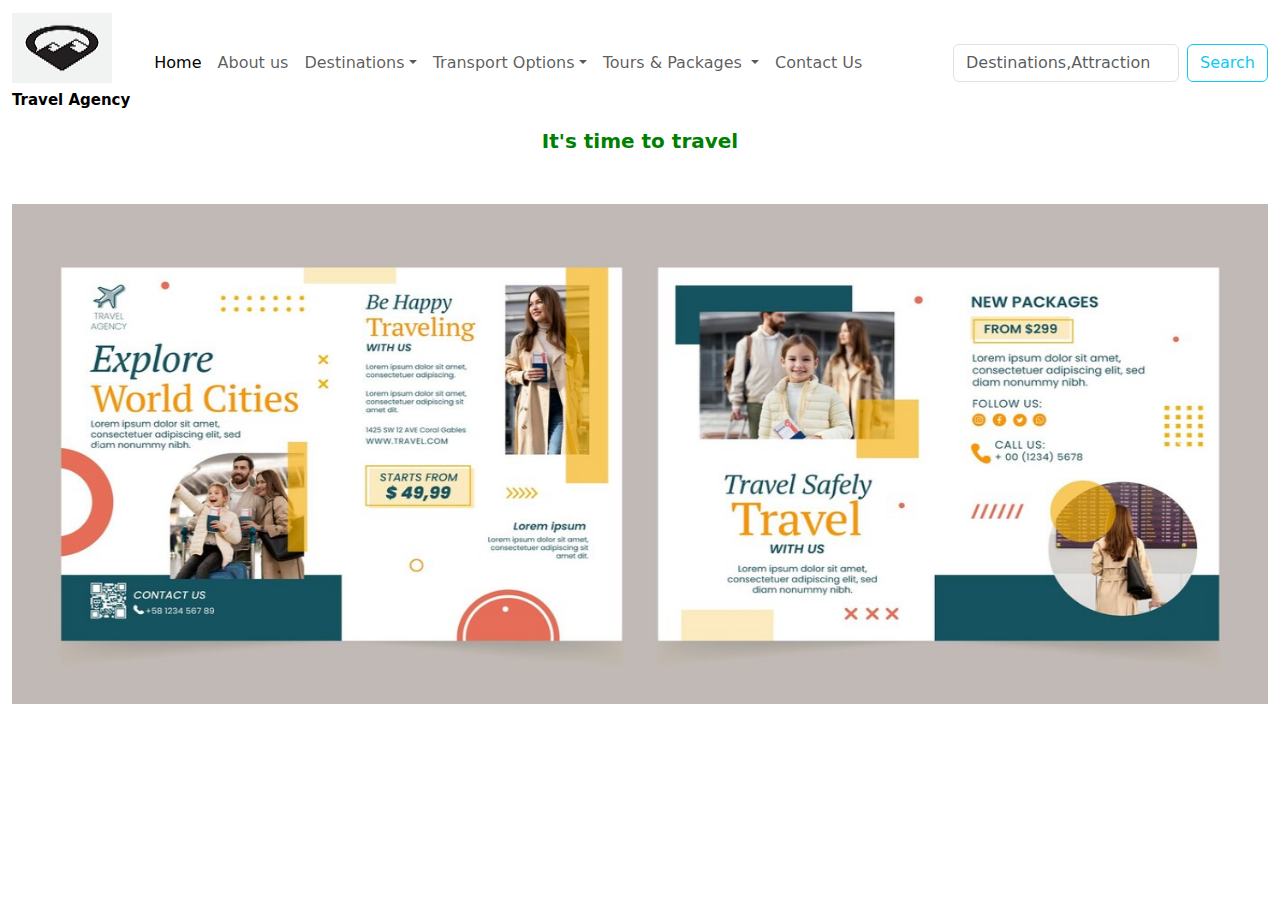
==== index.html @ bbbc5ca2 "class 17" ====
<!DOCTYPE html>
<html lang="en">
<head>
    <meta charset="UTF-8">
    <meta name="viewport" content="width=device-width, initial-scale=1.0">
    <title>bootstrap navbar</title>
    <link href="https://cdn.jsdelivr.net/npm/bootstrap@5.3.3/dist/css/bootstrap.min.css" rel="stylesheet">
    <style>
      
        .nav-link:hover{
          background-color: rgb(149, 204, 225);
         border-radius: 2rem;
        }
     
        
    </style>
</head>
<body>


    <nav class="navbar navbar-expand-lg bg-body-terotory">
        <div class="container-fluid">

                 <!-- logo -->
          <a class="navbar-brand" href="#"><img src="img/travel.jpeg " ><br><b style="font-size: 15px; ">Travel Agency</b></a> 
          

                   <!-- toggle button -->
          <button class="navbar-toggler" type="button" data-bs-toggle="collapse" data-bs-target="#navbarSupportedContent" aria-controls="navbarSupportedContent" aria-expanded="false" aria-label="Toggle navigation">
            <span class="navbar-toggler-icon"></span>
          </button>

         
                  <!-- menubar -->
          <div class="collapse navbar-collapse" id="navbarSupportedContent">


            <ul class="navbar-nav me-auto mb-2 mb-lg-0">
              <li class="nav-item">
                <a class="nav-link active" aria-current="page" href="#">Home</a>
              </li>
              <li class="nav-item">
                <a class="nav-link" href="#">About us</a>
              </li>
 
                      <!-- dropdown 1 -->
              <li class="nav-item dropdown">
              <a class="nav-link dropdown-toggle" href="#" role="button" data-bs-toggle="dropdown" aria-expanded="false">Destinations</a>

              <ul class="dropdown-menu">
               <li><a class="dropdown-item" href="#">Popular Destinations</a></li>
               <li><a class="dropdown-item" href="#">Domestic Trips</a></li>
               <li><a class="dropdown-item" href="#">International Trips</a></li>
               <li><a class="dropdown-item" href="#">Mountains</a></li>
              </ul>

              </li> 

                      <!-- dropdown 2 -->
              <li class="nav-item dropdown">
                <a class="nav-link dropdown-toggle" href="#" role="button" data-bs-toggle="dropdown" aria-expanded="false">Transport Options</a>
              <ul class="dropdown-menu">
                <li><a class="dropdown-item" href="#">Flights</a></li>
                <li><a class="dropdown-item" href="#">Train Tickets</a></li>
                <li><a class="dropdown-item" href="#">Bus services</a></li>
              </ul>




              </li>

                    <!-- dropdown 3 -->
              <li class="nav-item dropdown">
                <a class="nav-link dropdown-toggle" href="#" role="button" data-bs-toggle="dropdown" aria-expanded="false">
                 Tours & Packages
                </a>
                <ul class="dropdown-menu">
                  <li><a class="dropdown-item" href="#">Budget-Friendly Tours</a></li>
                  <li><a class="dropdown-item" href="#">Luxury Tours</a></li>
                  <li><a class="dropdown-item" href="#">Group Packages</a></li>
                  <li><a class="dropdown-item" href="#">Family Tours</a></li>
                  <li><a class="dropdown-item" href="#">Adventure Trips</a></li>
                  <li><hr class="dropdown-divider"></li>
                  <li><a class="dropdown-item" href="#">Travel Tips</a></li>
                </ul>
              </li>

              <li class="nav-item">
                <a class="nav-link " href="#" aria-disabled="false">Contact Us</a>
              </li>
            </ul>
            <form class="d-flex" role="search">
              <input class="form-control me-2" type="search" placeholder="Destinations,Attraction..." aria-label="Search">
              <button class="btn btn-outline-info" type="submit">Search</button>
            </form>
          </div>
        </div>
      </nav>

      <p class="ptag"  style="text-align: center; font-size: 20px; color: green;"><b>It's time to travel</b></p>

                <!-- slide -->
      <div id="carouselExample" class="carousel slide container-fluid mt-5 " >
        <div class="carousel-inner ">

          <div class="carousel-item active">
            <img src="img/slide1.jpg" height="500"  class="d-block w-100" alt="...">
          </div>

          <div class="carousel-item">
            <img src="img/slide2.jpg" height="500" class="d-block w-100" alt="...">
          </div>

          <div class="carousel-item">
            <img src="img/slide3.jpg" height="500" class="d-block w-100" alt="...">
          </div>

          <div class="carousel-item">
            <img src="img/slide4.jpg" height="500" class="d-block w-100" alt="...">
          </div>

        </div>

        <button class="carousel-control-prev" type="button" data-bs-target="#carouselExample" data-bs-slide="prev">
          <span class="carousel-control-prev-icon" aria-hidden="true"></span>
          <span class="visually-hidden">Previous</span>
        </button>
        <button class="carousel-control-next" type="button" data-bs-target="#carouselExample" data-bs-slide="next">
          <span class="carousel-control-next-icon" aria-hidden="true"></span>
          <span class="visually-hidden">Next</span>
        </button>
      </div>
    
    <script src="https://cdn.jsdelivr.net/npm/bootstrap@5.3.3/dist/js/bootstrap.bundle.min.js" integrity="sha384-YvpcrYf0tY3lHB60NNkmXc5s9fDVZLESaAA55NDzOxhy9GkcIdslK1eN7N6jIeHz" crossorigin="anonymous"></script>
</body>
</html>
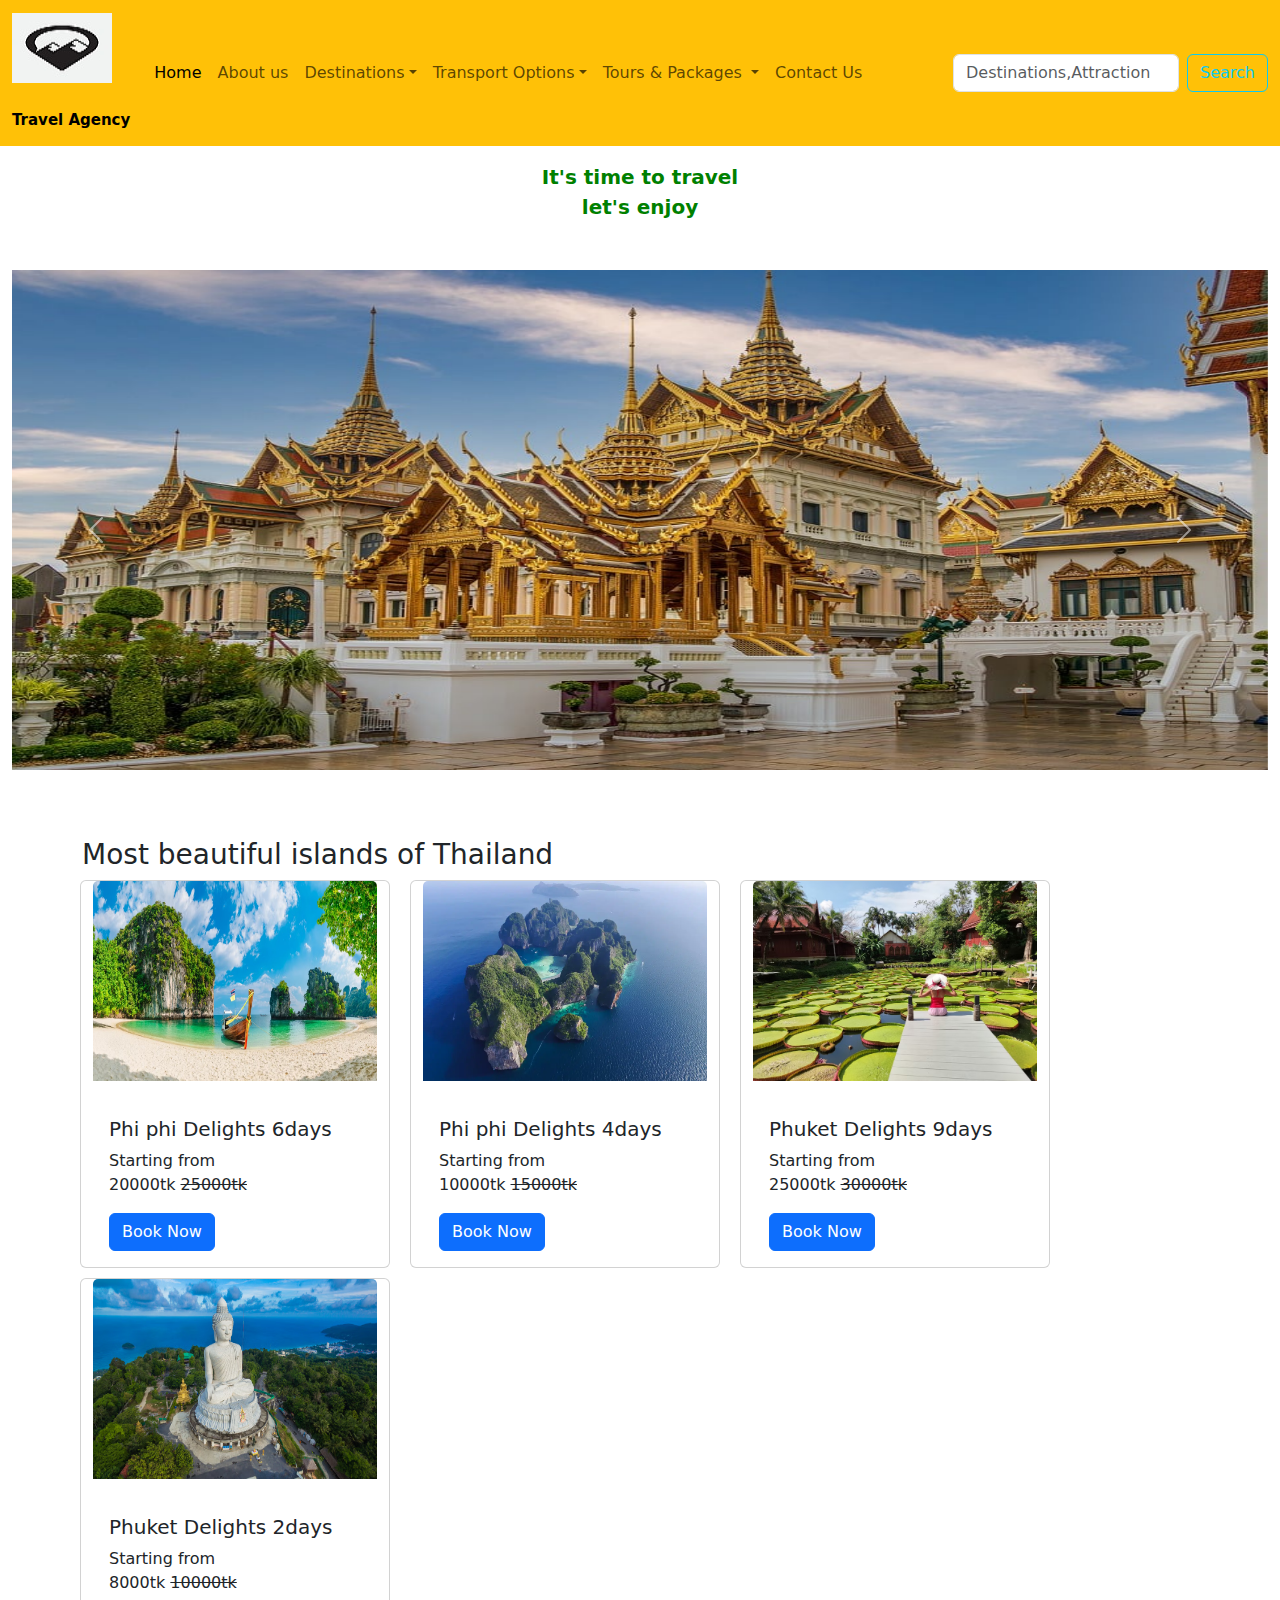
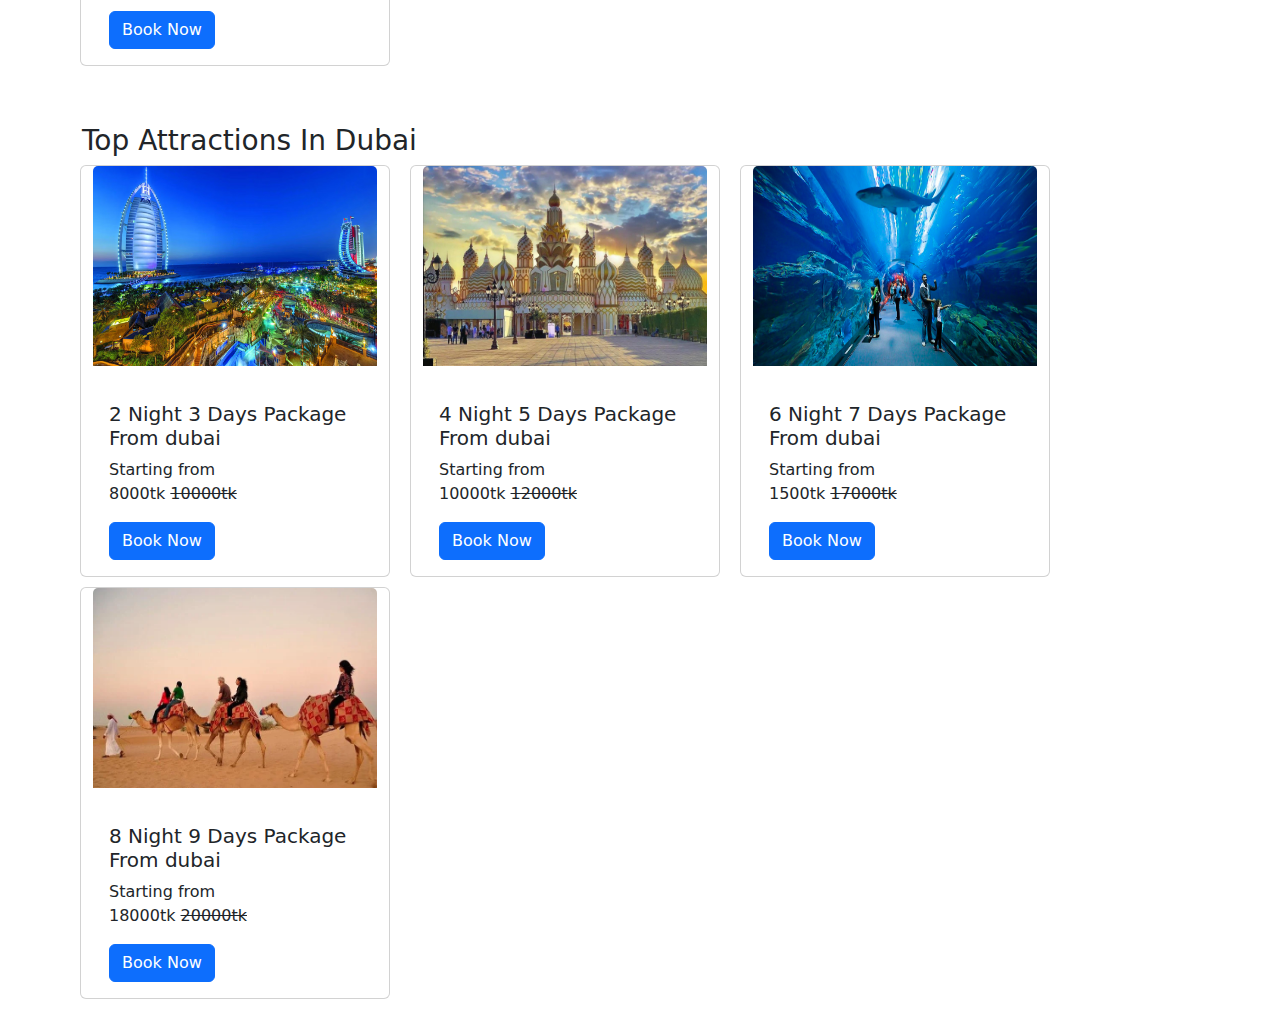
==== commit acec72fe: "class 17" ====
--- a/index.html
+++ b/index.html
@@ -4,6 +4,7 @@
     <meta charset="UTF-8">
     <meta name="viewport" content="width=device-width, initial-scale=1.0">
     <title>bootstrap navbar</title>
+    <link href="style.css" rel="stylesheet">
     <link href="https://cdn.jsdelivr.net/npm/bootstrap@5.3.3/dist/css/bootstrap.min.css" rel="stylesheet">
     <style>
       
@@ -18,7 +19,7 @@
 <body>
 
 
-    <nav class="navbar navbar-expand-lg bg-body-terotory">
+    <nav class="navbar navbar-expand-lg bg-warning ">
         <div class="container-fluid">
 
                  <!-- logo -->
@@ -39,10 +40,11 @@
               <li class="nav-item">
                 <a class="nav-link active" aria-current="page" href="#">Home</a>
               </li>
-              <li class="nav-item">
-                <a class="nav-link" href="#">About us</a>
-              </li>
- 
+              <li class="nav-item ">
+                <a class="nav-link" href="about.html">About us</a>
+              
+              </li>
+           
                       <!-- dropdown 1 -->
               <li class="nav-item dropdown">
               <a class="nav-link dropdown-toggle" href="#" role="button" data-bs-toggle="dropdown" aria-expanded="false">Destinations</a>
@@ -87,7 +89,7 @@
               </li>
 
               <li class="nav-item">
-                <a class="nav-link " href="#" aria-disabled="false">Contact Us</a>
+                <a class="nav-link " href="contact.html" aria-disabled="false">Contact Us</a>
               </li>
             </ul>
             <form class="d-flex" role="search">
@@ -98,13 +100,29 @@
         </div>
       </nav>
 
-      <p class="ptag"  style="text-align: center; font-size: 20px; color: green;"><b>It's time to travel</b></p>
+      <p class="ptag mt-3"  style="text-align: center; font-size: 20px; color: green;"><b>It's time to travel<br>let's enjoy</b></p>
 
                 <!-- slide -->
-      <div id="carouselExample" class="carousel slide container-fluid mt-5 " >
+        <div id="carouselExample" class="carousel slide container-fluid mt-5 " >
         <div class="carousel-inner ">
 
+          <div class="carousel-item">
+            <img src="img/slide5.jpg" height="500" class="d-block w-100" alt="...">
+          </div>
+
           <div class="carousel-item active">
+          <img src="img/slide11.jpg" height="500" class="d-block w-100" alt="...">
+        </div>
+        
+          <div class="carousel-item">
+            <img src="img/slide8.jpg" height="500" class="d-block w-100" alt="...">
+          </div>
+
+          <div class="carousel-item">
+            <img src="img/slide6.avif" height="500" class="d-block w-100" alt="...">
+          </div>
+
+          <div class="carousel-item  ">
             <img src="img/slide1.jpg" height="500"  class="d-block w-100" alt="...">
           </div>
 
@@ -131,7 +149,95 @@
           <span class="visually-hidden">Next</span>
         </button>
       </div>
-    
+                 <!-- card-1 -->
+                                <!-- 1st-section -->
+       <section class="container mt-5">  
+        <h3>Most beautiful islands of Thailand</h3>  
+
+       <div class="row">           
+      <div class="card col-sm-12 col-md-3 col-lg-3 custom-m"  style="width: 310px;">
+        <img src="img/puketbng1.avif" height="200" class="card-img-top" alt="...">
+        <div class="card-body">
+          <h5 class="card-title">Phi phi Delights 6days</h5>
+          <p class="card-text">Starting from<br>20000tk <del>25000tk</del></p>
+          <a href="#" class="btn btn-primary">Book Now</a>
+        </div>
+      </div>
+
+      <div class="card col-sm-12 col-md-3 col-lg-3 custom-m" style="width: 310px;">
+        <img src="img/phi2.jpg" height="200" class="card-img-top" alt="...">
+        <div class="card-body">
+          <h5 class="card-title">Phi phi Delights 4days</h5>
+          <p class="card-text">Starting from<br>10000tk <del>15000tk</del></p>
+          <a href="#" class="btn btn-primary">Book Now</a>
+        </div>
+      </div>           
+              
+      <div class="card col-sm-12 col-md-3 col-lg-3 custom-m"  style="width: 310px;">
+        <img src="img/phuket3.avif" height="200" class="card-img-top" alt="...">
+        <div class="card-body">
+          <h5 class="card-title">Phuket Delights 9days</h5>
+          <p class="card-text">Starting from<br>25000tk <del>30000tk</del></p>
+          <a href="#" class="btn btn-primary">Book Now</a>
+        </div>
+      </div>
+
+      <div class="card col-sm-12 col-md-3 col-lg-3 custom-m"  style="width: 310px;">
+        <img src="img/phuket4.avif" height="200" class="card-img-top" alt="...">
+        <div class="card-body">
+          <h5 class="card-title">Phuket Delights 2days</h5>
+          <p class="card-text">Starting from<br>8000tk <del>10000tk</del></p>
+          <a href="#" class="btn btn-primary">Book Now</a>
+        </div>
+      </div>
+    </div>
+    </section>
+                      <!-- 2nd-section -->
+     <section class="container mt-5">
+      <h3>Top Attractions In Dubai</h3>
+      <div class="row">
+      <div class="card col-sm-12 col-md-3 col-lg-3 custom-m"  style="width: 310px;">
+        <img src="img/dubai.avif" height="200px" class="card-img-top" alt="...">
+        <div class="card-body">
+          <h5 class="card-title">2 Night 3 Days Package From dubai</h5>
+          <p class="card-text">Starting from<br>8000tk <del>10000tk</del></p>
+          <a href="#" class="btn btn-primary">Book Now</a>
+        </div>
+      </div>
+
+
+      <div class="card col-sm-12 col-md-3 col-lg-3 custom-m"  style="width: 310px;">
+        <img src="img/global.jpg" height="200px" class="card-img-top" alt="...">
+        <div class="card-body">
+          <h5 class="card-title">4 Night 5 Days Package From dubai</h5>
+          <p class="card-text">Starting from<br>10000tk <del>12000tk</del></p>
+          <a href="#" class="btn btn-primary">Book Now</a>
+        </div>
+      </div>
+
+      <div class="card col-sm-12 col-md-3 col-lg-3 custom-m"  style="width: 310px;">
+        <img src="img/aqrium.jpg" height="200px" class="card-img-top" alt="...">
+        <div class="card-body">
+          <h5 class="card-title">6 Night 7 Days Package From dubai</h5>
+          <p class="card-text">Starting from<br>1500tk <del>17000tk</del></p>
+          <a href="#" class="btn btn-primary">Book Now</a>
+        </div>
+      </div>
+
+      <div class="card col-sm-12 col-md-3 col-lg-3 custom-m"  style="width: 310px;">
+        <img src="img/desert.webp" height="200px" class="card-img-top" alt="...">
+        <div class="card-body">
+          <h5 class="card-title">8 Night 9 Days Package From dubai</h5>
+          <p class="card-text">Starting from<br>18000tk <del>20000tk</del></p>
+          <a href="#" class="btn btn-primary">Book Now</a>
+        </div>
+      </div>
+    </div>
+    </section>
+   
+  
+
+
     <script src="https://cdn.jsdelivr.net/npm/bootstrap@5.3.3/dist/js/bootstrap.bundle.min.js" integrity="sha384-YvpcrYf0tY3lHB60NNkmXc5s9fDVZLESaAA55NDzOxhy9GkcIdslK1eN7N6jIeHz" crossorigin="anonymous"></script>
 </body>
 </html>--- a/style.css
+++ b/style.css
@@ -0,0 +1,111 @@
+.img{
+    height: 500px;
+    width: 600px;
+}
+ 
+
+
+
+
+
+
+.p1{
+  
+  margin-left: 110px;
+    font-size:18px;
+    
+}
+/* 
+h1{
+    margin-top: 20px;
+   padding-left: 20px;
+} */
+
+img{
+    margin-bottom: 20px;
+}
+
+
+.hero{
+
+    background-image: url('img/cntimg.jpg');
+    background-repeat: no-repeat;
+    background-size: cover;
+    background-position: center;
+    overflow: hidden;
+    min-height: 100vh;
+    
+}
+
+.wl{
+    background-color: rgba(0,0,0,0.4);
+    display: inline-block;
+ margin-left: 40%;
+    text-align: center;
+    margin-top: 10%;
+    font-size: 35px;
+    color: rgb(23, 194, 213);
+    overflow: hidden;
+    height: 250px;
+    width: 350px;
+    padding-top: 25px;
+}
+
+.button1{
+    margin-left: 50%;
+    font-size: 35px;
+    height: 40px;
+   
+}
+
+
+
+
+.input{
+    width: 100%;
+    border: none;
+    border-radius: 2rem;
+    box-sizing: border-box;
+    margin-bottom: 10px;
+    margin-top: 20px;
+    padding-left: 250px;
+    height: 50px;
+    font-size: 20px;
+}
+
+.detail{
+    height: 100px;
+}
+.button{
+    height: 50px;
+    width: 150px;
+    margin-left: 250px;
+}
+
+.brdr{
+    border: 1px solid black;
+}
+
+.cnttc{
+   padding-left: 20%;
+}
+.cnttcm{
+    padding-left: 20%;
+}   
+
+.bttn{
+   margin-left: 20%;
+}
+
+.fl{
+    padding-left: 15%;
+}
+.flww{
+    padding-left: 15%;
+}
+
+   /* card */
+
+.custom-m{
+margin: 10px;
+}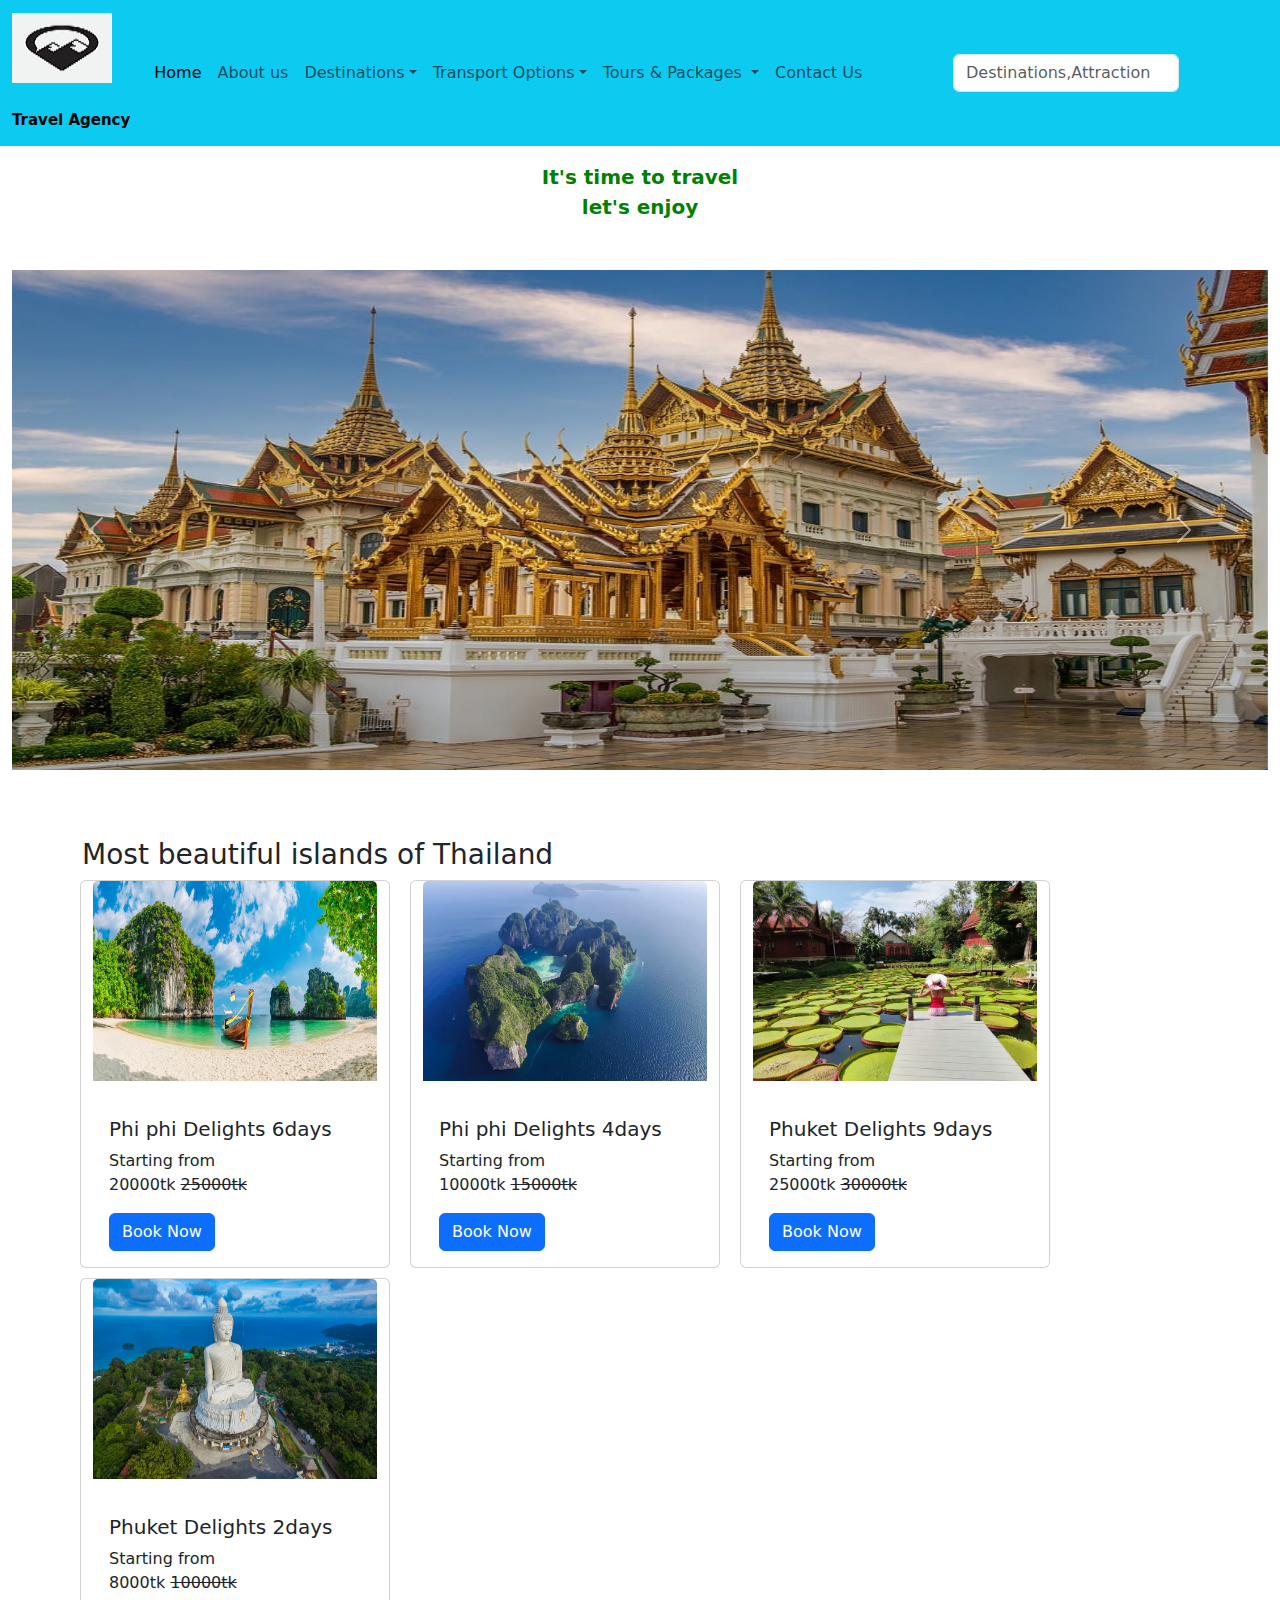
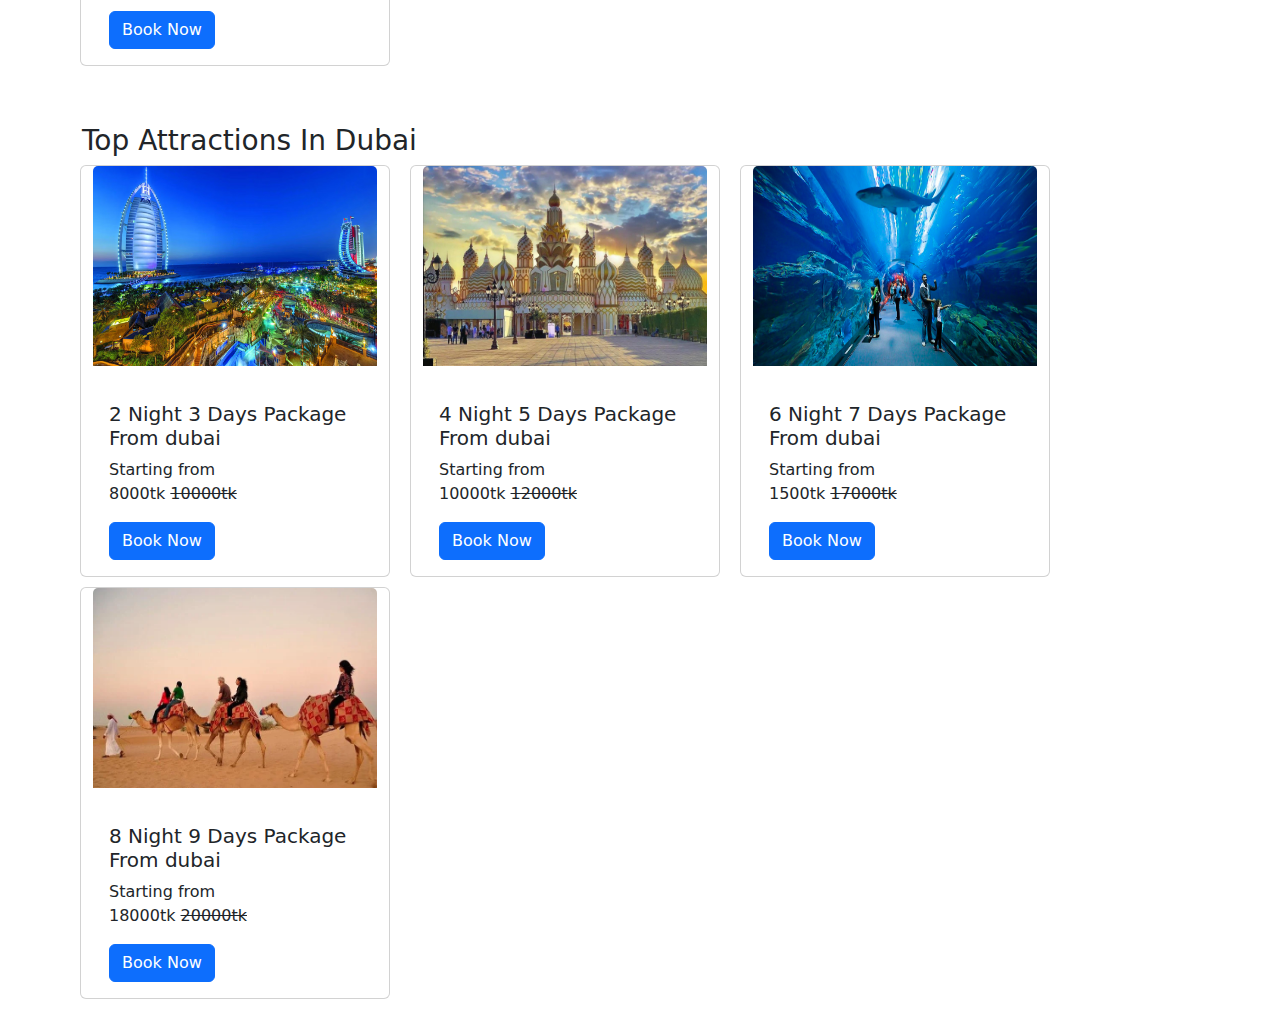
==== commit 783f60d4: "class 17" ====
--- a/index.html
+++ b/index.html
@@ -18,8 +18,7 @@
 </head>
 <body>
 
-
-    <nav class="navbar navbar-expand-lg bg-warning ">
+    <nav class="navbar navbar-expand-lg  bg-info">
         <div class="container-fluid">
 
                  <!-- logo -->
@@ -50,7 +49,7 @@
               <a class="nav-link dropdown-toggle" href="#" role="button" data-bs-toggle="dropdown" aria-expanded="false">Destinations</a>
 
               <ul class="dropdown-menu">
-               <li><a class="dropdown-item" href="#">Popular Destinations</a></li>
+               <li><a class="dropdown-item" href="populardes.html">Popular Destinations</a></li>
                <li><a class="dropdown-item" href="#">Domestic Trips</a></li>
                <li><a class="dropdown-item" href="#">International Trips</a></li>
                <li><a class="dropdown-item" href="#">Mountains</a></li>
@@ -66,9 +65,6 @@
                 <li><a class="dropdown-item" href="#">Train Tickets</a></li>
                 <li><a class="dropdown-item" href="#">Bus services</a></li>
               </ul>
-
-
-
 
               </li>
 
@@ -234,9 +230,7 @@
       </div>
     </div>
     </section>
-   
   
-
 
     <script src="https://cdn.jsdelivr.net/npm/bootstrap@5.3.3/dist/js/bootstrap.bundle.min.js" integrity="sha384-YvpcrYf0tY3lHB60NNkmXc5s9fDVZLESaAA55NDzOxhy9GkcIdslK1eN7N6jIeHz" crossorigin="anonymous"></script>
 </body>
--- a/style.css
+++ b/style.css
@@ -108,4 +108,5 @@
 
 .custom-m{
 margin: 10px;
-}+}
+
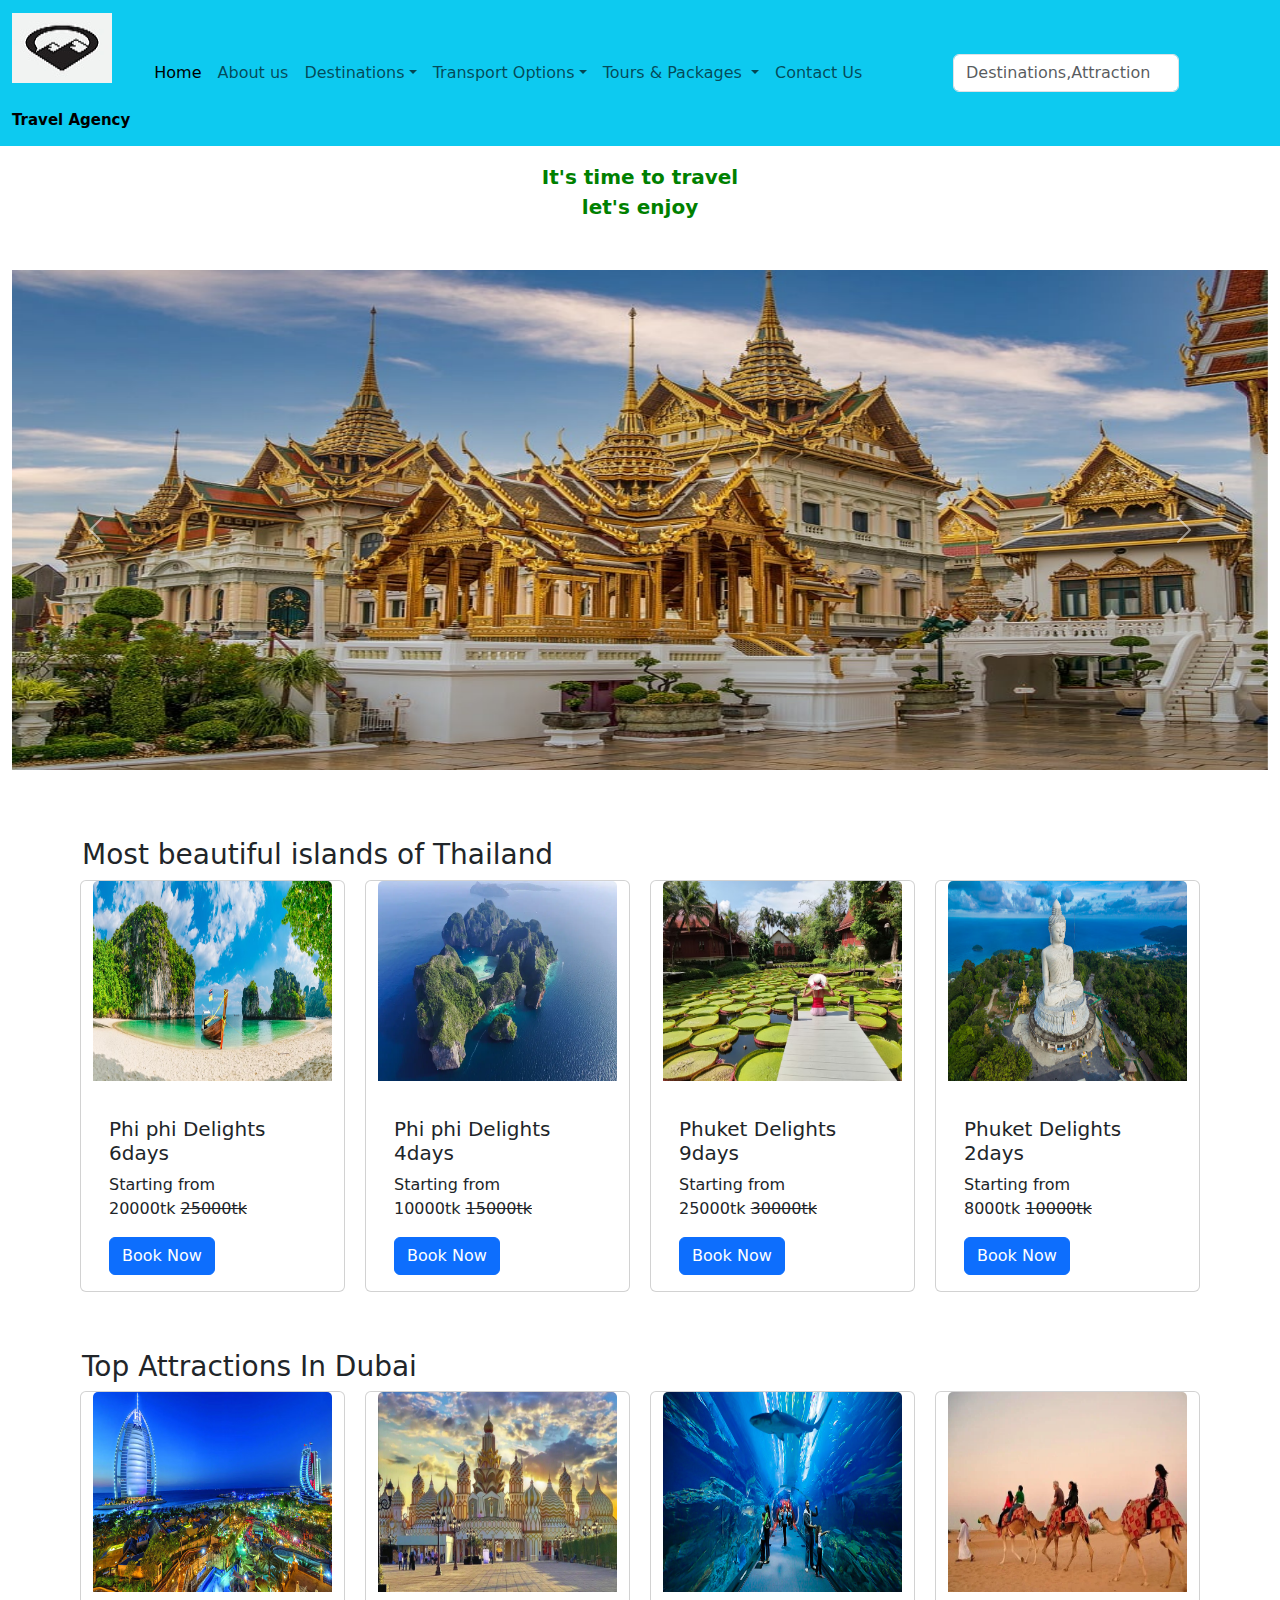
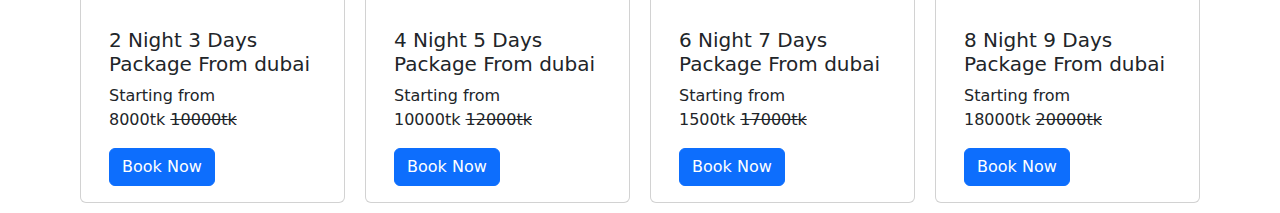
==== commit f25412e7: "class 17" ====
--- a/index.html
+++ b/index.html
@@ -1,237 +1,246 @@
 <!DOCTYPE html>
 <html lang="en">
+
 <head>
-    <meta charset="UTF-8">
-    <meta name="viewport" content="width=device-width, initial-scale=1.0">
-    <title>bootstrap navbar</title>
-    <link href="style.css" rel="stylesheet">
-    <link href="https://cdn.jsdelivr.net/npm/bootstrap@5.3.3/dist/css/bootstrap.min.css" rel="stylesheet">
-    <style>
-      
-        .nav-link:hover{
-          background-color: rgb(149, 204, 225);
-         border-radius: 2rem;
-        }
-     
-        
-    </style>
+  <meta charset="UTF-8">
+  <meta name="viewport" content="width=device-width, initial-scale=1.0">
+  <title>bootstrap navbar</title>
+  <link href="style.css" rel="stylesheet">
+  <link href="https://cdn.jsdelivr.net/npm/bootstrap@5.3.3/dist/css/bootstrap.min.css" rel="stylesheet">
+  <style>
+    .nav-link:hover {
+      background-color: rgb(149, 204, 225);
+      border-radius: 2rem;
+    }
+  </style>
 </head>
+
 <body>
 
-    <nav class="navbar navbar-expand-lg  bg-info">
-        <div class="container-fluid">
-
-                 <!-- logo -->
-          <a class="navbar-brand" href="#"><img src="img/travel.jpeg " ><br><b style="font-size: 15px; ">Travel Agency</b></a> 
-          
-
-                   <!-- toggle button -->
-          <button class="navbar-toggler" type="button" data-bs-toggle="collapse" data-bs-target="#navbarSupportedContent" aria-controls="navbarSupportedContent" aria-expanded="false" aria-label="Toggle navigation">
-            <span class="navbar-toggler-icon"></span>
-          </button>
-
-         
-                  <!-- menubar -->
-          <div class="collapse navbar-collapse" id="navbarSupportedContent">
-
-
-            <ul class="navbar-nav me-auto mb-2 mb-lg-0">
-              <li class="nav-item">
-                <a class="nav-link active" aria-current="page" href="#">Home</a>
+  <nav class="navbar navbar-expand-lg  bg-info">
+    <div class="container-fluid">
+
+      <!-- logo -->
+      <a class="navbar-brand" href="#"><img src="img/travel.jpeg "><br><b style="font-size: 15px; ">Travel
+          Agency</b></a>
+
+
+      <!-- toggle button -->
+      <button class="navbar-toggler" type="button" data-bs-toggle="collapse" data-bs-target="#navbarSupportedContent"
+        aria-controls="navbarSupportedContent" aria-expanded="false" aria-label="Toggle navigation">
+        <span class="navbar-toggler-icon"></span>
+      </button>
+
+
+      <!-- menubar -->
+      <div class="collapse navbar-collapse" id="navbarSupportedContent">
+
+
+        <ul class="navbar-nav me-auto mb-2 mb-lg-0">
+          <li class="nav-item">
+            <a class="nav-link active" aria-current="page" href="#">Home</a>
+          </li>
+          <li class="nav-item ">
+            <a class="nav-link" href="about.html">About us</a>
+
+          </li>
+
+          <!-- dropdown 1 -->
+          <li class="nav-item dropdown">
+            <a class="nav-link dropdown-toggle" href="#" role="button" data-bs-toggle="dropdown"
+              aria-expanded="false">Destinations</a>
+
+            <ul class="dropdown-menu">
+              <li><a class="dropdown-item" href="populardes.html">Popular Destinations</a></li>
+              <li><a class="dropdown-item" href="#">Domestic Trips</a></li>
+              <li><a class="dropdown-item" href="#">International Trips</a></li>
+              <li><a class="dropdown-item" href="#">Mountains</a></li>
+            </ul>
+
+          </li>
+
+          <!-- dropdown 2 -->
+          <li class="nav-item dropdown">
+            <a class="nav-link dropdown-toggle" href="#" role="button" data-bs-toggle="dropdown"
+              aria-expanded="false">Transport Options</a>
+            <ul class="dropdown-menu">
+              <li><a class="dropdown-item" href="#">Flights</a></li>
+              <li><a class="dropdown-item" href="#">Train Tickets</a></li>
+              <li><a class="dropdown-item" href="#">Bus services</a></li>
+            </ul>
+
+          </li>
+
+          <!-- dropdown 3 -->
+          <li class="nav-item dropdown">
+            <a class="nav-link dropdown-toggle" href="#" role="button" data-bs-toggle="dropdown" aria-expanded="false">
+              Tours & Packages
+            </a>
+            <ul class="dropdown-menu">
+              <li><a class="dropdown-item" href="#">Budget-Friendly Tours</a></li>
+              <li><a class="dropdown-item" href="#">Luxury Tours</a></li>
+              <li><a class="dropdown-item" href="#">Group Packages</a></li>
+              <li><a class="dropdown-item" href="#">Family Tours</a></li>
+              <li><a class="dropdown-item" href="#">Adventure Trips</a></li>
+              <li>
+                <hr class="dropdown-divider">
               </li>
-              <li class="nav-item ">
-                <a class="nav-link" href="about.html">About us</a>
-              
-              </li>
-           
-                      <!-- dropdown 1 -->
-              <li class="nav-item dropdown">
-              <a class="nav-link dropdown-toggle" href="#" role="button" data-bs-toggle="dropdown" aria-expanded="false">Destinations</a>
-
-              <ul class="dropdown-menu">
-               <li><a class="dropdown-item" href="populardes.html">Popular Destinations</a></li>
-               <li><a class="dropdown-item" href="#">Domestic Trips</a></li>
-               <li><a class="dropdown-item" href="#">International Trips</a></li>
-               <li><a class="dropdown-item" href="#">Mountains</a></li>
-              </ul>
-
-              </li> 
-
-                      <!-- dropdown 2 -->
-              <li class="nav-item dropdown">
-                <a class="nav-link dropdown-toggle" href="#" role="button" data-bs-toggle="dropdown" aria-expanded="false">Transport Options</a>
-              <ul class="dropdown-menu">
-                <li><a class="dropdown-item" href="#">Flights</a></li>
-                <li><a class="dropdown-item" href="#">Train Tickets</a></li>
-                <li><a class="dropdown-item" href="#">Bus services</a></li>
-              </ul>
-
-              </li>
-
-                    <!-- dropdown 3 -->
-              <li class="nav-item dropdown">
-                <a class="nav-link dropdown-toggle" href="#" role="button" data-bs-toggle="dropdown" aria-expanded="false">
-                 Tours & Packages
-                </a>
-                <ul class="dropdown-menu">
-                  <li><a class="dropdown-item" href="#">Budget-Friendly Tours</a></li>
-                  <li><a class="dropdown-item" href="#">Luxury Tours</a></li>
-                  <li><a class="dropdown-item" href="#">Group Packages</a></li>
-                  <li><a class="dropdown-item" href="#">Family Tours</a></li>
-                  <li><a class="dropdown-item" href="#">Adventure Trips</a></li>
-                  <li><hr class="dropdown-divider"></li>
-                  <li><a class="dropdown-item" href="#">Travel Tips</a></li>
-                </ul>
-              </li>
-
-              <li class="nav-item">
-                <a class="nav-link " href="contact.html" aria-disabled="false">Contact Us</a>
-              </li>
+              <li><a class="dropdown-item" href="#">Travel Tips</a></li>
             </ul>
-            <form class="d-flex" role="search">
-              <input class="form-control me-2" type="search" placeholder="Destinations,Attraction..." aria-label="Search">
-              <button class="btn btn-outline-info" type="submit">Search</button>
-            </form>
-          </div>
-        </div>
-      </nav>
-
-      <p class="ptag mt-3"  style="text-align: center; font-size: 20px; color: green;"><b>It's time to travel<br>let's enjoy</b></p>
-
-                <!-- slide -->
-        <div id="carouselExample" class="carousel slide container-fluid mt-5 " >
-        <div class="carousel-inner ">
-
-          <div class="carousel-item">
-            <img src="img/slide5.jpg" height="500" class="d-block w-100" alt="...">
-          </div>
-
-          <div class="carousel-item active">
-          <img src="img/slide11.jpg" height="500" class="d-block w-100" alt="...">
-        </div>
-        
-          <div class="carousel-item">
-            <img src="img/slide8.jpg" height="500" class="d-block w-100" alt="...">
-          </div>
-
-          <div class="carousel-item">
-            <img src="img/slide6.avif" height="500" class="d-block w-100" alt="...">
-          </div>
-
-          <div class="carousel-item  ">
-            <img src="img/slide1.jpg" height="500"  class="d-block w-100" alt="...">
-          </div>
-
-          <div class="carousel-item">
-            <img src="img/slide2.jpg" height="500" class="d-block w-100" alt="...">
-          </div>
-
-          <div class="carousel-item">
-            <img src="img/slide3.jpg" height="500" class="d-block w-100" alt="...">
-          </div>
-
-          <div class="carousel-item">
-            <img src="img/slide4.jpg" height="500" class="d-block w-100" alt="...">
-          </div>
-
-        </div>
-
-        <button class="carousel-control-prev" type="button" data-bs-target="#carouselExample" data-bs-slide="prev">
-          <span class="carousel-control-prev-icon" aria-hidden="true"></span>
-          <span class="visually-hidden">Previous</span>
-        </button>
-        <button class="carousel-control-next" type="button" data-bs-target="#carouselExample" data-bs-slide="next">
-          <span class="carousel-control-next-icon" aria-hidden="true"></span>
-          <span class="visually-hidden">Next</span>
-        </button>
-      </div>
-                 <!-- card-1 -->
-                                <!-- 1st-section -->
-       <section class="container mt-5">  
-        <h3>Most beautiful islands of Thailand</h3>  
-
-       <div class="row">           
-      <div class="card col-sm-12 col-md-3 col-lg-3 custom-m"  style="width: 310px;">
+          </li>
+
+          <li class="nav-item">
+            <a class="nav-link " href="contact.html" aria-disabled="false">Contact Us</a>
+          </li>
+        </ul>
+        <form class="d-flex" role="search">
+          <input class="form-control me-2" type="search" placeholder="Destinations,Attraction..." aria-label="Search">
+          <button class="btn btn-outline-info" type="submit">Search</button>
+        </form>
+      </div>
+    </div>
+  </nav>
+
+  <p class="ptag mt-3" style="text-align: center; font-size: 20px; color: green;"><b>It's time to travel<br>let's
+      enjoy</b></p>
+
+  <!-- slide -->
+  <div id="carouselExample" class="carousel slide container-fluid mt-5 ">
+    <div class="carousel-inner ">
+
+      <div class="carousel-item">
+        <img src="img/slide5.jpg" height="500" class="d-block w-100" alt="...">
+      </div>
+
+      <div class="carousel-item active">
+        <img src="img/slide11.jpg" height="500" class="d-block w-100" alt="...">
+      </div>
+
+      <div class="carousel-item">
+        <img src="img/slide8.jpg" height="500" class="d-block w-100" alt="...">
+      </div>
+
+      <div class="carousel-item">
+        <img src="img/slide6.avif" height="500" class="d-block w-100" alt="...">
+      </div>
+
+      <div class="carousel-item  ">
+        <img src="img/slide1.jpg" height="500" class="d-block w-100" alt="...">
+      </div>
+
+      <div class="carousel-item">
+        <img src="img/slide2.jpg" height="500" class="d-block w-100" alt="...">
+      </div>
+
+      <div class="carousel-item">
+        <img src="img/slide3.jpg" height="500" class="d-block w-100" alt="...">
+      </div>
+
+      <div class="carousel-item">
+        <img src="img/slide4.jpg" height="500" class="d-block w-100" alt="...">
+      </div>
+
+    </div>
+
+    <button class="carousel-control-prev" type="button" data-bs-target="#carouselExample" data-bs-slide="prev">
+      <span class="carousel-control-prev-icon" aria-hidden="true"></span>
+      <span class="visually-hidden">Previous</span>
+    </button>
+    <button class="carousel-control-next" type="button" data-bs-target="#carouselExample" data-bs-slide="next">
+      <span class="carousel-control-next-icon" aria-hidden="true"></span>
+      <span class="visually-hidden">Next</span>
+    </button>
+  </div>
+  <!-- card-1 -->
+  <!-- 1st-section -->
+  <section class="container mt-5">
+    <h3>Most beautiful islands of Thailand</h3>
+
+    <div class="row">
+      <div class="card col-sm-12 col-md-3 col-lg-3 custom-m">
         <img src="img/puketbng1.avif" height="200" class="card-img-top" alt="...">
         <div class="card-body">
-          <h5 class="card-title">Phi phi Delights 6days</h5>
+          <h5 class="card-title customm-text">Phi phi Delights 6days</h5>
           <p class="card-text">Starting from<br>20000tk <del>25000tk</del></p>
-          <a href="#" class="btn btn-primary">Book Now</a>
-        </div>
-      </div>
-
-      <div class="card col-sm-12 col-md-3 col-lg-3 custom-m" style="width: 310px;">
+          <a href="#" class="btn btn-primary custom-button">Book Now</a>
+        </div>
+      </div>
+
+      <div class="card col-sm-12 col-md-3 col-lg-3 custom-m">
         <img src="img/phi2.jpg" height="200" class="card-img-top" alt="...">
         <div class="card-body">
-          <h5 class="card-title">Phi phi Delights 4days</h5>
+          <h5 class="card-title customm-text">Phi phi Delights 4days</h5>
           <p class="card-text">Starting from<br>10000tk <del>15000tk</del></p>
-          <a href="#" class="btn btn-primary">Book Now</a>
-        </div>
-      </div>           
-              
-      <div class="card col-sm-12 col-md-3 col-lg-3 custom-m"  style="width: 310px;">
+          <a href="#" class="btn btn-primary custom-button">Book Now</a>
+        </div>
+      </div>
+
+      <div class="card col-sm-12 col-md-3 col-lg-3 custom-m">
         <img src="img/phuket3.avif" height="200" class="card-img-top" alt="...">
         <div class="card-body">
-          <h5 class="card-title">Phuket Delights 9days</h5>
+          <h5 class="card-title customm-text">Phuket Delights 9days</h5>
           <p class="card-text">Starting from<br>25000tk <del>30000tk</del></p>
-          <a href="#" class="btn btn-primary">Book Now</a>
-        </div>
-      </div>
-
-      <div class="card col-sm-12 col-md-3 col-lg-3 custom-m"  style="width: 310px;">
+          <a href="#" class="btn btn-primary custom-button">Book Now</a>
+        </div>
+      </div>
+
+      <div class="card col-sm-12 col-md-3 col-lg-3 custom-m">
         <img src="img/phuket4.avif" height="200" class="card-img-top" alt="...">
         <div class="card-body">
-          <h5 class="card-title">Phuket Delights 2days</h5>
+          <h5 class="card-title customm-text">Phuket Delights 2days</h5>
           <p class="card-text">Starting from<br>8000tk <del>10000tk</del></p>
-          <a href="#" class="btn btn-primary">Book Now</a>
-        </div>
-      </div>
-    </div>
-    </section>
-                      <!-- 2nd-section -->
-     <section class="container mt-5">
-      <h3>Top Attractions In Dubai</h3>
-      <div class="row">
-      <div class="card col-sm-12 col-md-3 col-lg-3 custom-m"  style="width: 310px;">
+          <a href="#" class="btn btn-primary custom-button">Book Now</a>
+        </div>
+      </div>
+    </div>
+  </section>
+  <!-- 2nd-section -->
+  <section class="container mt-5">
+    <h3>Top Attractions In Dubai</h3>
+    <div class="row">
+      <div class="card col-sm-12 col-md-3 col-lg-3 custom-m">
         <img src="img/dubai.avif" height="200px" class="card-img-top" alt="...">
         <div class="card-body">
-          <h5 class="card-title">2 Night 3 Days Package From dubai</h5>
+          <h5 class="card-title customm-text">2 Night 3 Days Package From dubai</h5>
           <p class="card-text">Starting from<br>8000tk <del>10000tk</del></p>
-          <a href="#" class="btn btn-primary">Book Now</a>
-        </div>
-      </div>
-
-
-      <div class="card col-sm-12 col-md-3 col-lg-3 custom-m"  style="width: 310px;">
+          <a href="#" class="btn btn-primary custom-button">Book Now</a>
+        </div>
+      </div>
+
+
+      <div class="card col-sm-12 col-md-3 col-lg-3 custom-m">
         <img src="img/global.jpg" height="200px" class="card-img-top" alt="...">
         <div class="card-body">
-          <h5 class="card-title">4 Night 5 Days Package From dubai</h5>
+          <h5 class="card-title customm-text">4 Night 5 Days Package From dubai</h5>
           <p class="card-text">Starting from<br>10000tk <del>12000tk</del></p>
-          <a href="#" class="btn btn-primary">Book Now</a>
-        </div>
-      </div>
-
-      <div class="card col-sm-12 col-md-3 col-lg-3 custom-m"  style="width: 310px;">
+          <a href="#" class="btn btn-primary custom-button">Book Now</a>
+        </div>
+      </div>
+
+      <div class="card col-sm-12 col-md-3 col-lg-3 custom-m">
         <img src="img/aqrium.jpg" height="200px" class="card-img-top" alt="...">
         <div class="card-body">
-          <h5 class="card-title">6 Night 7 Days Package From dubai</h5>
+          <h5 class="card-title customm-text">6 Night 7 Days Package From dubai</h5>
           <p class="card-text">Starting from<br>1500tk <del>17000tk</del></p>
-          <a href="#" class="btn btn-primary">Book Now</a>
-        </div>
-      </div>
-
-      <div class="card col-sm-12 col-md-3 col-lg-3 custom-m"  style="width: 310px;">
+          <a href="#" class="btn btn-primary custom-button">Book Now</a>
+        </div>
+      </div>
+
+      <div class="card col-sm-12 col-md-3 col-lg-3 custom-m">
         <img src="img/desert.webp" height="200px" class="card-img-top" alt="...">
         <div class="card-body">
-          <h5 class="card-title">8 Night 9 Days Package From dubai</h5>
+          <h5 class="card-title customm-text">8 Night 9 Days Package From dubai</h5>
           <p class="card-text">Starting from<br>18000tk <del>20000tk</del></p>
-          <a href="#" class="btn btn-primary">Book Now</a>
-        </div>
-      </div>
-    </div>
-    </section>
-  
-
-    <script src="https://cdn.jsdelivr.net/npm/bootstrap@5.3.3/dist/js/bootstrap.bundle.min.js" integrity="sha384-YvpcrYf0tY3lHB60NNkmXc5s9fDVZLESaAA55NDzOxhy9GkcIdslK1eN7N6jIeHz" crossorigin="anonymous"></script>
+          <a href="#" class="btn btn-primary custom-button">Book Now</a>
+        </div>
+      </div>
+    </div>
+  </section>
+
+
+  <script src="https://cdn.jsdelivr.net/npm/bootstrap@5.3.3/dist/js/bootstrap.bundle.min.js"
+    integrity="sha384-YvpcrYf0tY3lHB60NNkmXc5s9fDVZLESaAA55NDzOxhy9GkcIdslK1eN7N6jIeHz"
+    crossorigin="anonymous"></script>
 </body>
+
 </html>--- a/style.css
+++ b/style.css
@@ -108,5 +108,212 @@
 
 .custom-m{
 margin: 10px;
-}
-
+width: 310px !important;
+}
+/* ====card-responsive-start==== */
+
+@media screen and (max-width: 1400px){
+    .custom-m{
+        width: 265px !important;
+    }
+}
+
+
+@media screen and (max-width: 1200px){
+    .custom-m{
+        width: 220px !important;
+    }
+}
+
+
+@media screen and (max-width: 992px){
+    .custom-m{
+        width: 160px !important;
+    }
+}
+
+
+@media screen and (max-width: 768px){
+    .custom-m{
+        width: 250px !important;
+    }
+}
+
+@media screen and (max-width: 540px){
+    .custom-m{
+       margin: 8px;
+    }
+}
+
+@media screen and (max-width: 532px){
+    .custom-m{
+       margin: 6px;
+    }
+}
+
+@media screen and (max-width: 524px){
+    .custom-m{
+       margin: 5px;
+       font-size: 14px;
+    }
+}
+
+@media screen and (max-width: 520px){
+    .custom-m{
+       margin: 3px;
+       font-size: 14px;
+    }
+}
+
+@media screen and (max-width: 512px){
+    .custom-m{
+      width: 245px !important; 
+       font-size: 14px;
+    }
+    .customm-text{
+        font-size: 14px;
+    }
+}
+
+@media screen and (max-width: 502px){
+    .custom-m{
+      width: 235px !important; 
+       font-size: 10px;
+    }
+    .customm-text{
+        font-size: 14px;
+    }
+}
+
+@media screen and (max-width: 482px){
+    .custom-m{
+      width: 225px !important; 
+       font-size: 13px;
+    }
+    .customm-text{
+        font-size: 14px;
+    }
+}
+
+@media screen and (max-width: 462px){
+    .custom-m{
+      width: 215px !important; 
+       font-size: 15px;
+    }
+    .customm-text{
+        font-size: 14px;
+    }
+}
+
+@media screen and (max-width: 442px){
+    .custom-m{
+      width: 209px !important; 
+       font-size: 13px;
+    }
+    .customm-text{
+        font-size: 14px;
+    }
+}
+
+
+@media screen and (max-width: 430px){
+    .custom-m{
+      width: 199px !important; 
+       font-size: 13px;
+    }
+    .customm-text{
+        font-size: 14px;
+    }
+}
+
+@media screen and (max-width: 410px){
+    .custom-m{
+      width: 189px !important; 
+       font-size: 13px;
+    }
+    .customm-text{
+        font-size: 14px;
+    }
+}
+
+@media screen and (max-width: 390px){
+    .custom-m{
+      width: 180px !important; 
+       font-size: 13px;
+    }
+    .customm-text{
+        font-size: 14px;
+    }
+}
+
+@media screen and (max-width: 372px){
+    .custom-m{
+      width: 175px !important; 
+       font-size: 13px;
+    }
+    .customm-text{
+        font-size: 14px;
+    }
+}
+
+@media screen and (max-width: 362px){
+    .custom-m{
+      width: 165px !important; 
+       font-size: 13px;
+    }
+    .customm-text{
+        font-size: 14px;
+    }
+}
+@media screen and (max-width: 342px){
+    .custom-m{
+      width: 157px !important; 
+       font-size: 13px;
+    }
+    .customm-text{
+        font-size: 14px;
+    }
+}
+@media screen and (max-width: 326px){
+    .custom-m{
+      width: 149px !important; 
+       font-size: 13px;
+    }
+    .customm-text{
+        font-size: 13px;
+    }
+    .custom-button{
+       height: 45px;
+       width: 100px;
+       padding-bottom: 3px;
+    }
+}
+@media screen and (max-width: 310px){
+    .custom-m{
+      width: 139px !important; 
+       font-size: 13px;
+    }
+    .customm-text{
+        font-size: 13px;
+    }
+    .custom-button{
+       height: 45px;
+       width: 100px;
+       padding-bottom: 3px;
+    }
+}
+@media screen and (max-width: 310px){
+    .custom-m{
+      width: 299px !important; 
+       font-size: 14px;
+    }
+    .customm-text{
+        font-size: 14px;
+    }
+    .custom-button{
+       height: 45px;
+       width: 100px;
+       padding-bottom: 3px;
+    }
+}
+/* ====card-responsive-end==== */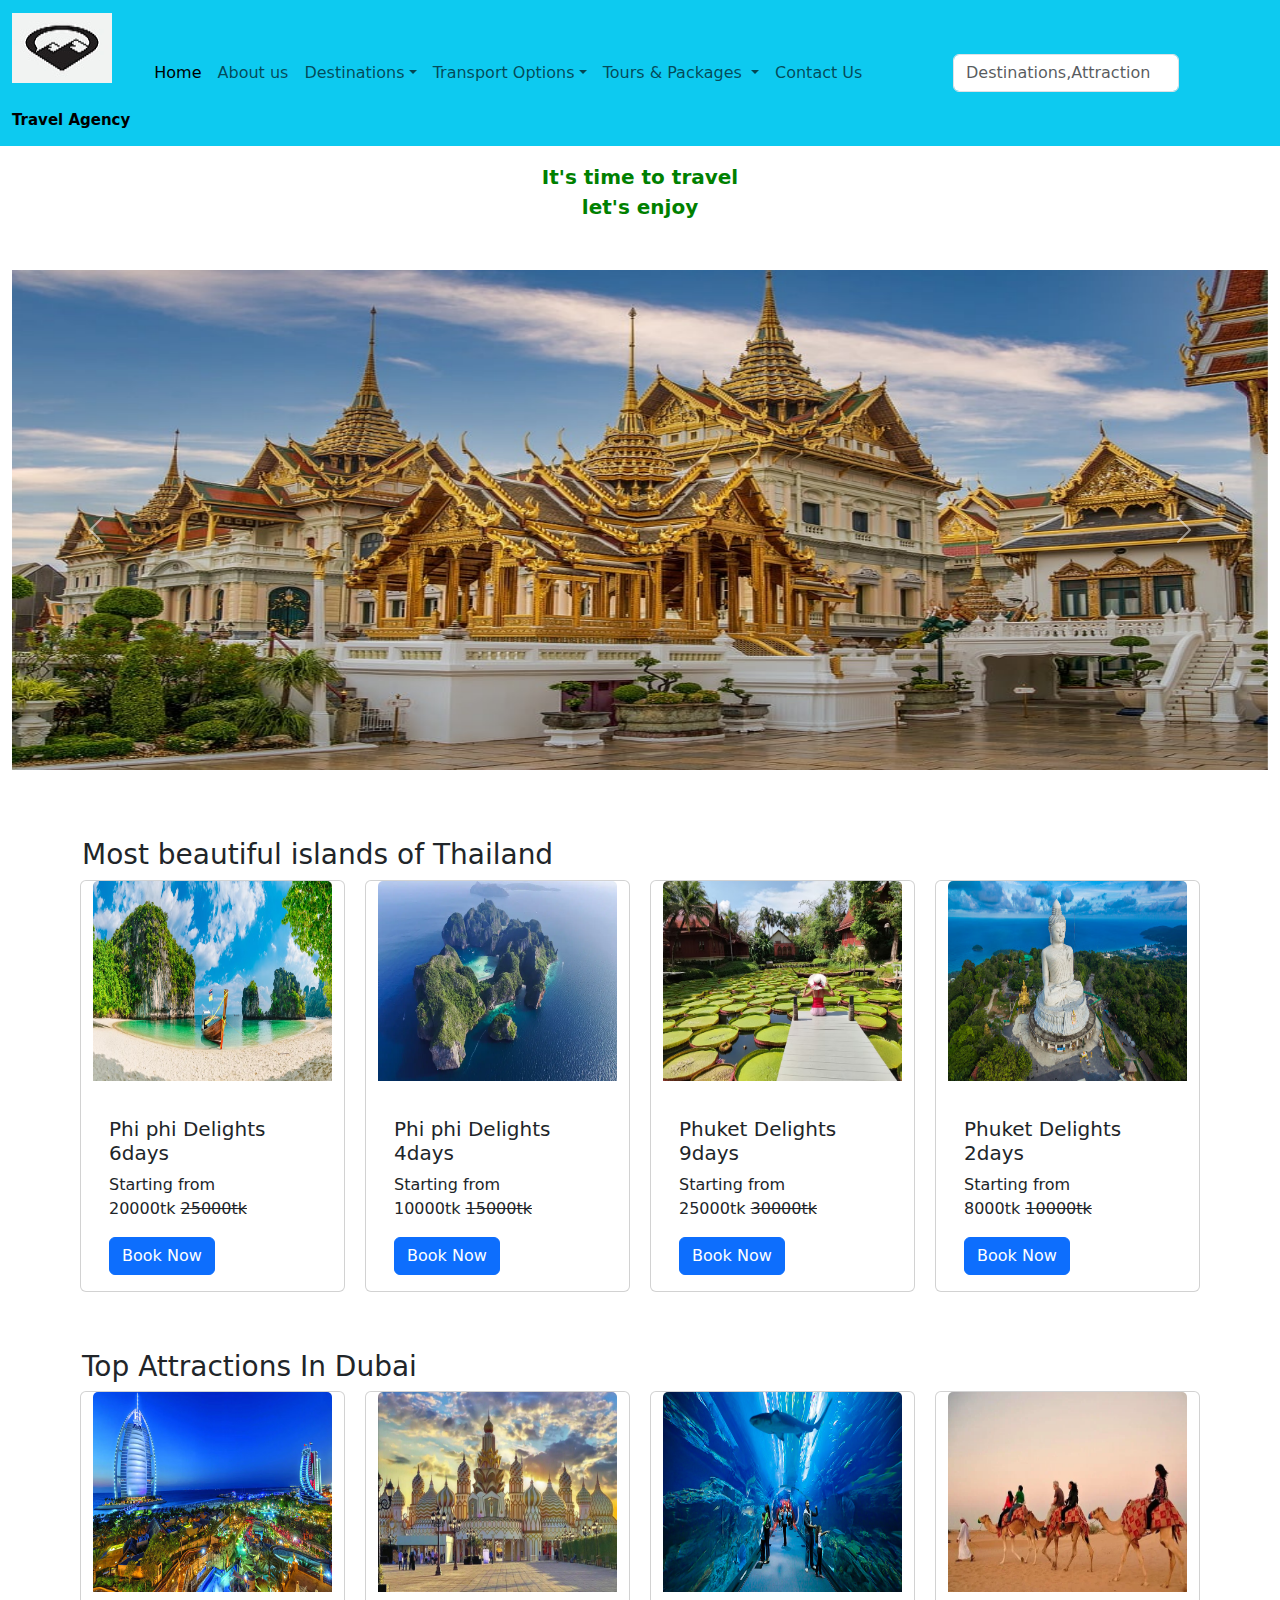
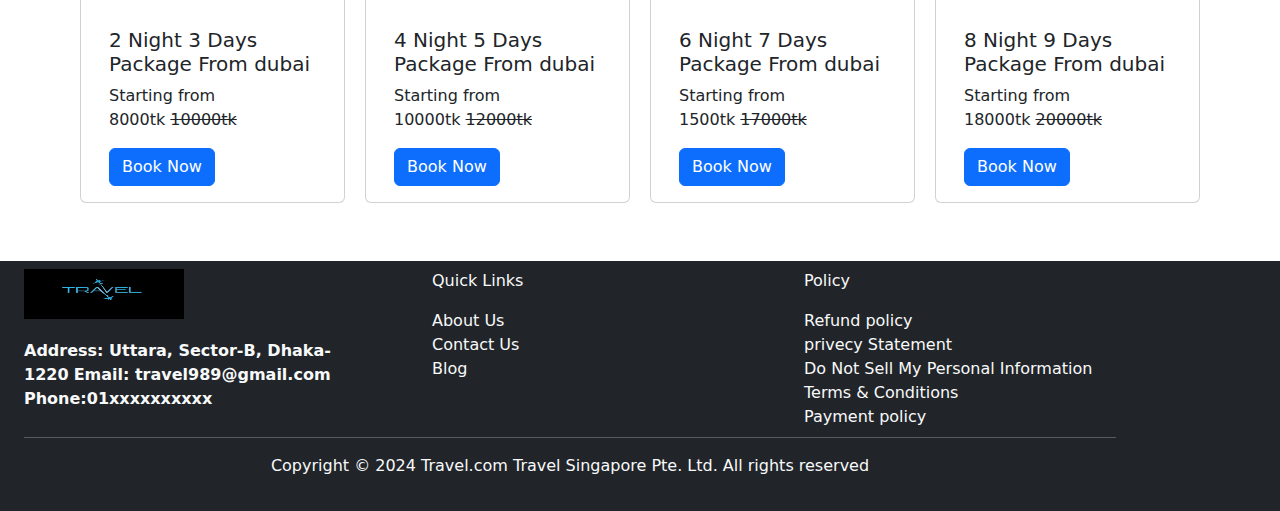
==== commit b67b6569: "footer responsive" ====
--- a/index.html
+++ b/index.html
@@ -236,8 +236,42 @@
       </div>
     </div>
   </section>
-
-
+  <!-- ====card-1-end====== -->
+  <!-- ===footer-start==== -->
+ <footer class="container-fluid mt-5 bg-dark custom-height">
+  <div class="row container">
+<div class="col-12 col-sm-6 col-md-4  text-light mt-2">
+  <img src="img/newlgo.avif" height="50px" width="160px"><br>
+  <b>Address: Uttara, Sector-B, Dhaka-1220</b>
+  <b>Email: travel989@gmail.com</b><br>
+  <b>Phone:01xxxxxxxxxx</b>
+</div>
+<div class="col-12 col-sm-6 col-md-4  text-light mt-2 ps-5">
+  <p>Quick Links</p>
+  <a href="#" class="nav-link">About Us</a>
+  <a href="#" class="nav-link">Contact Us</a>
+  <a href="#" class="nav-link">Blog</a>
+</div>
+<div class="col-12 col-sm-6 col-md-4 text-light mt-2 ps-5">
+  <p>Policy</p>
+  <a href="#" class="nav-link">Refund policy</a>
+  <a href="#" class="nav-link">privecy Statement</a>
+  <a href="#" class="nav-link">Do Not Sell My Personal Information</a>
+  <a href="#" class="nav-link">Terms & Conditions</a>
+  <a href="#" class="nav-link">Payment policy</a>
+</div>
+<!-- ----hr-start--- -->
+<div class="container-fluid">
+  <hr class="border-light bg-light my-2">
+ </div>
+ <!-- ----hr-end--- -->
+<div class="col-12 mt-2 d-flex justify-content-center">
+  <p class="text-light">Copyright © 2024 Travel.com Travel Singapore Pte. Ltd. All rights reserved</p>
+</div>
+  </div>
+ </footer>
+
+ <!-- ===footer-end==== -->
   <script src="https://cdn.jsdelivr.net/npm/bootstrap@5.3.3/dist/js/bootstrap.bundle.min.js"
     integrity="sha384-YvpcrYf0tY3lHB60NNkmXc5s9fDVZLESaAA55NDzOxhy9GkcIdslK1eN7N6jIeHz"
     crossorigin="anonymous"></script>
--- a/style.css
+++ b/style.css
@@ -3,16 +3,11 @@
     width: 600px;
 }
  
-
-
-
-
-
-
 .p1{
   
   margin-left: 110px;
     font-size:18px;
+    overflow: hidden;
     
 }
 /* 
@@ -49,6 +44,7 @@
     height: 250px;
     width: 350px;
     padding-top: 25px;
+    box-sizing: border-box;
 }
 
 .button1{
@@ -316,4 +312,25 @@
        padding-bottom: 3px;
     }
 }
-/* ====card-responsive-end==== */+/* ====card-responsive-end==== */
+
+.custom-height{
+    height: 250px;
+}
+
+/* ====footer-responsive===== */
+@media screen and (max-width: 768px){
+    .custom-height{
+        height: 450px;
+    }
+}
+@media screen and (max-width: 576px){
+    .custom-height{
+        height: 550px;
+    }
+}
+@media screen and (max-width: 331px){
+    .custom-height{
+        height: 630px;
+    }
+}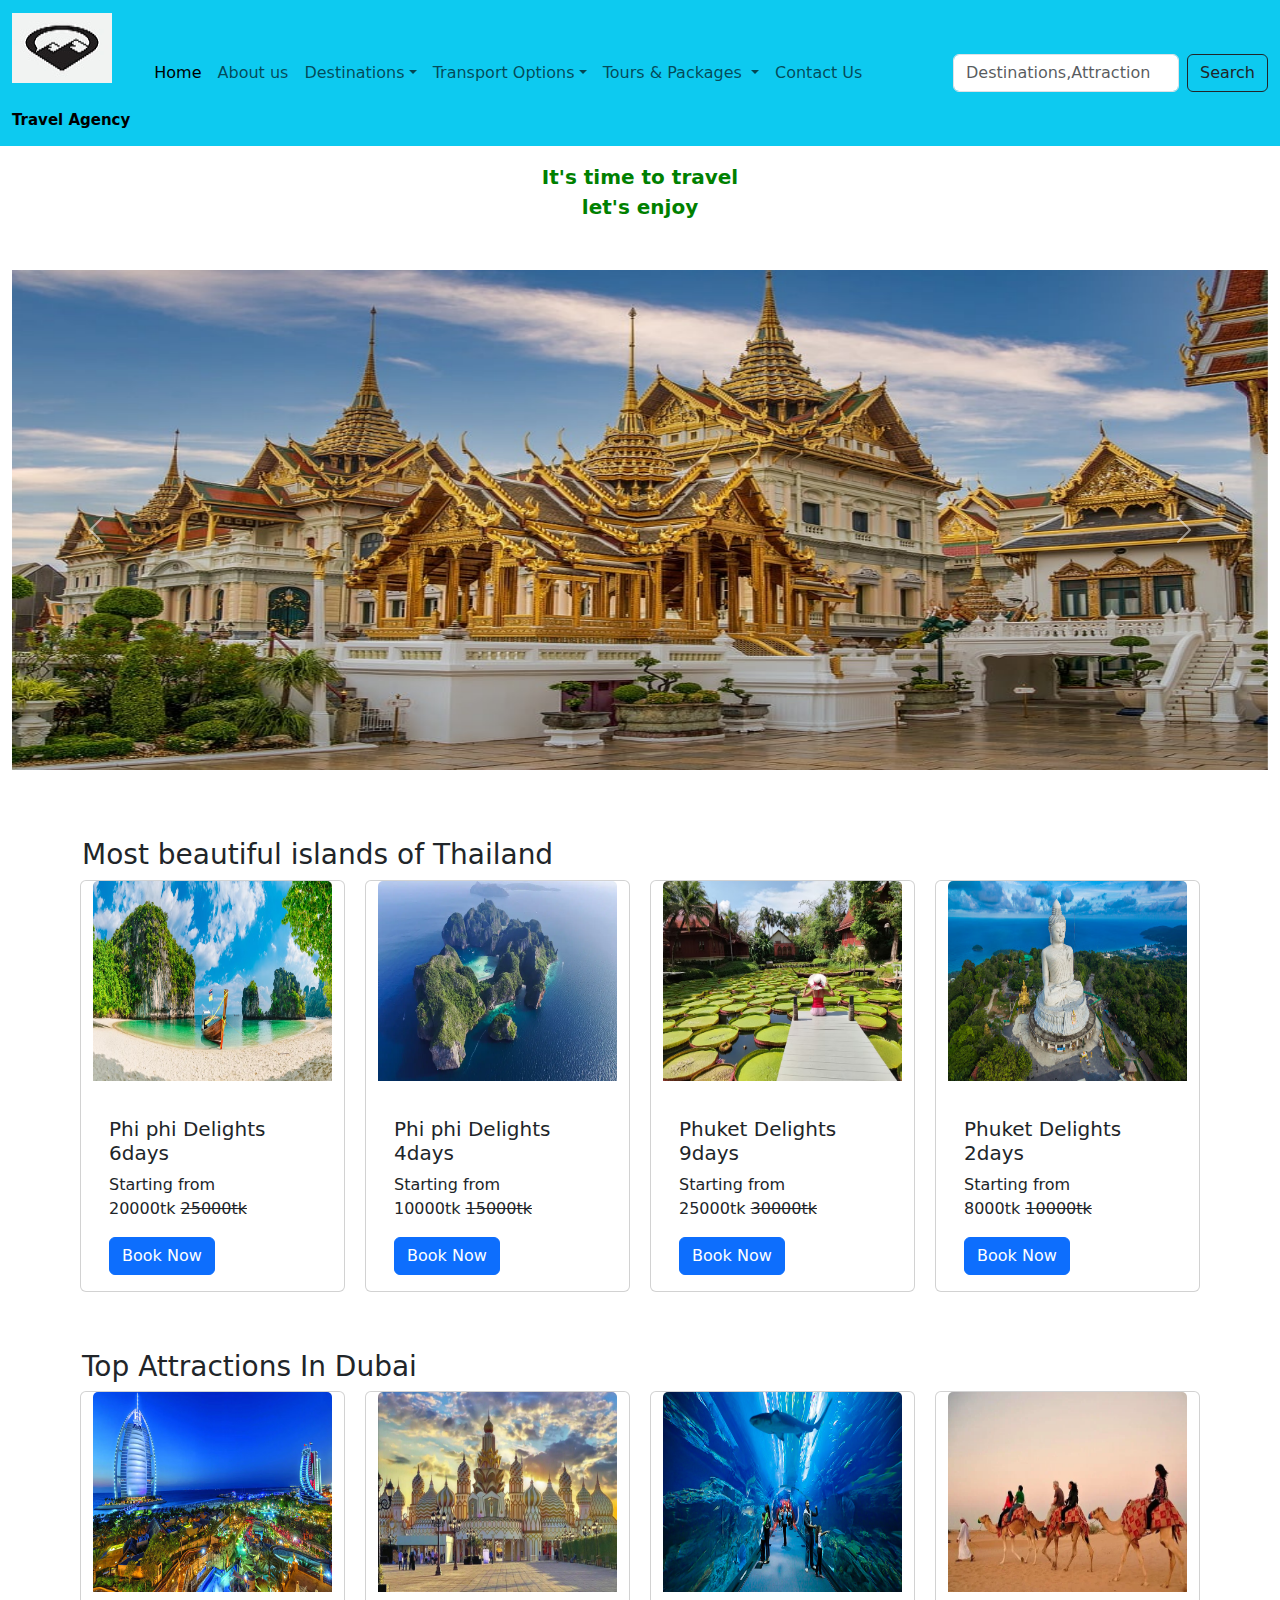
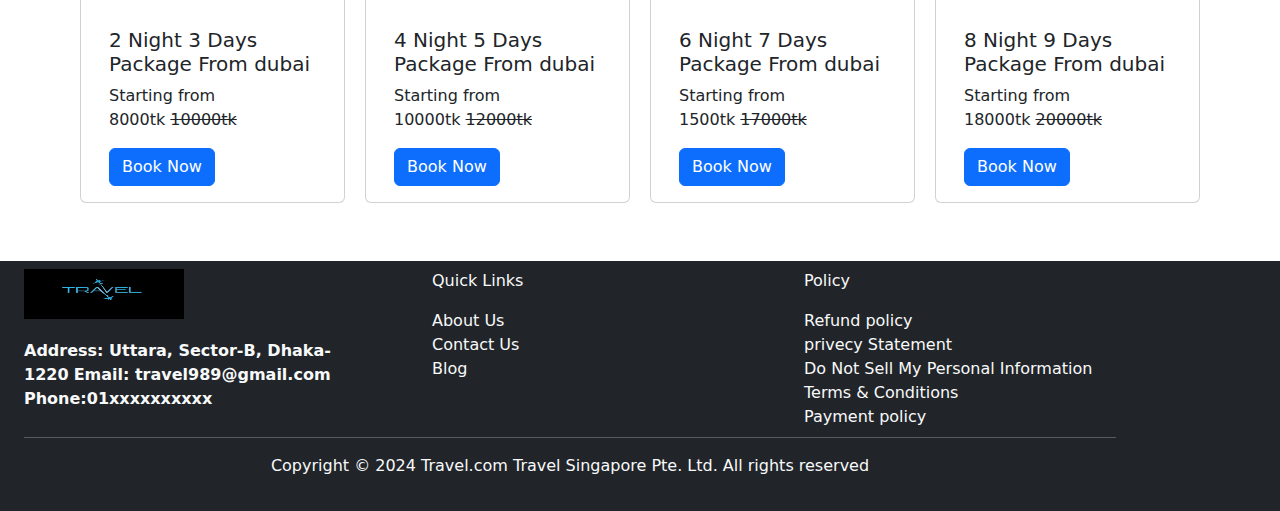
==== commit 7205eb96: "class 17" ====
--- a/index.html
+++ b/index.html
@@ -95,7 +95,7 @@
         </ul>
         <form class="d-flex" role="search">
           <input class="form-control me-2" type="search" placeholder="Destinations,Attraction..." aria-label="Search">
-          <button class="btn btn-outline-info" type="submit">Search</button>
+          <button class="btn btn-outline-dark" type="submit">Search</button>
         </form>
       </div>
     </div>
--- a/style.css
+++ b/style.css
@@ -29,7 +29,17 @@
     background-position: center;
     overflow: hidden;
     min-height: 100vh;
-    
+    width: 100%;
+}
+/* ====background-respoinsive-start==== */
+@media screen and (max-width: 830px) {
+  .hero{
+    background-image: url(''img/small-cntimg.jpg''); 
+    background-size: cover;
+    background-repeat: no-repeat;
+    background-position: center;
+    height: 100vh;
+  }
 }
 
 .wl{
@@ -46,7 +56,96 @@
     padding-top: 25px;
     box-sizing: border-box;
 }
-
+/* ===wl-responsive-start==== */
+@media screen and (max-width: 768px) {
+  .wl{
+    width: 300px;
+  }  
+}
+@media screen and (max-width: 523px) {
+    .wl{
+      width: 280px;
+      font-size: 30px;
+    }  
+  }
+  @media screen and (max-width: 487px) {
+    .wl{
+      width: 260px;
+      font-size: 30px;
+    }  
+  }
+  @media screen and (max-width: 487px) {
+    .wl{
+      width: 260px;
+      font-size: 30px;
+    }  
+  }
+  @media screen and (max-width: 460px) {
+    .wl{
+      width: 250px;
+      font-size: 30px;
+    }  
+  }
+  @media screen and (max-width: 434px) {
+    .wl{
+      width: 240px;
+      font-size: 25px;
+    }  
+  }
+  @media screen and (max-width: 419px) {
+    .wl{
+      width: 230px;
+      font-size: 25px;
+    }  
+  }
+  @media screen and (max-width: 401px) {
+    .wl{
+      width: 220px;
+      font-size: 25px;
+    }  
+  }
+  @media screen and (max-width: 383px) {
+    .wl{
+      width: 210px;
+      font-size: 25px;
+    }  
+  }
+  @media screen and (max-width: 365px) {
+    .wl{
+      width: 200px;
+      font-size: 22px;
+      height: 200px;
+    }  
+  }
+  @media screen and (max-width: 351px) {
+    .wl{
+      width: 190px;
+      font-size: 22px;
+      height: 200px;
+    }  
+  }
+  @media screen and (max-width: 329px) {
+    .wl{
+      width: 180px;
+      font-size: 22px;
+      height: 200px;
+    }  
+  }
+  @media screen and (max-width: 312px) {
+    .wl{
+      width: 170px;
+      font-size: 22px;
+      height: 200px;
+    }  
+  }
+  @media screen and (max-width: 294px) {
+    .wl{
+      width: 160px;
+      font-size: 22px;
+      height: 200px;
+    }  
+  }
+/* ===wl-responsive-end=== */
 .button1{
     margin-left: 50%;
     font-size: 35px;
@@ -64,22 +163,28 @@
     box-sizing: border-box;
     margin-bottom: 10px;
     margin-top: 20px;
-    padding-left: 250px;
+   
     height: 50px;
     font-size: 20px;
+    overflow: hidden;
 }
 
 .detail{
     height: 100px;
 }
 .button{
-    height: 50px;
+    /* height: 50px;
     width: 150px;
-    margin-left: 250px;
+    margin-left: 250px; */
+    max-width: 90%;
+    margin-left: 40%;
 }
 
 .brdr{
     border: 1px solid black;
+    overflow: hidden;
+    box-sizing: border-box;
+    margin: 0px;
 }
 
 .cnttc{
@@ -317,7 +422,6 @@
 .custom-height{
     height: 250px;
 }
-
 /* ====footer-responsive===== */
 @media screen and (max-width: 768px){
     .custom-height{
